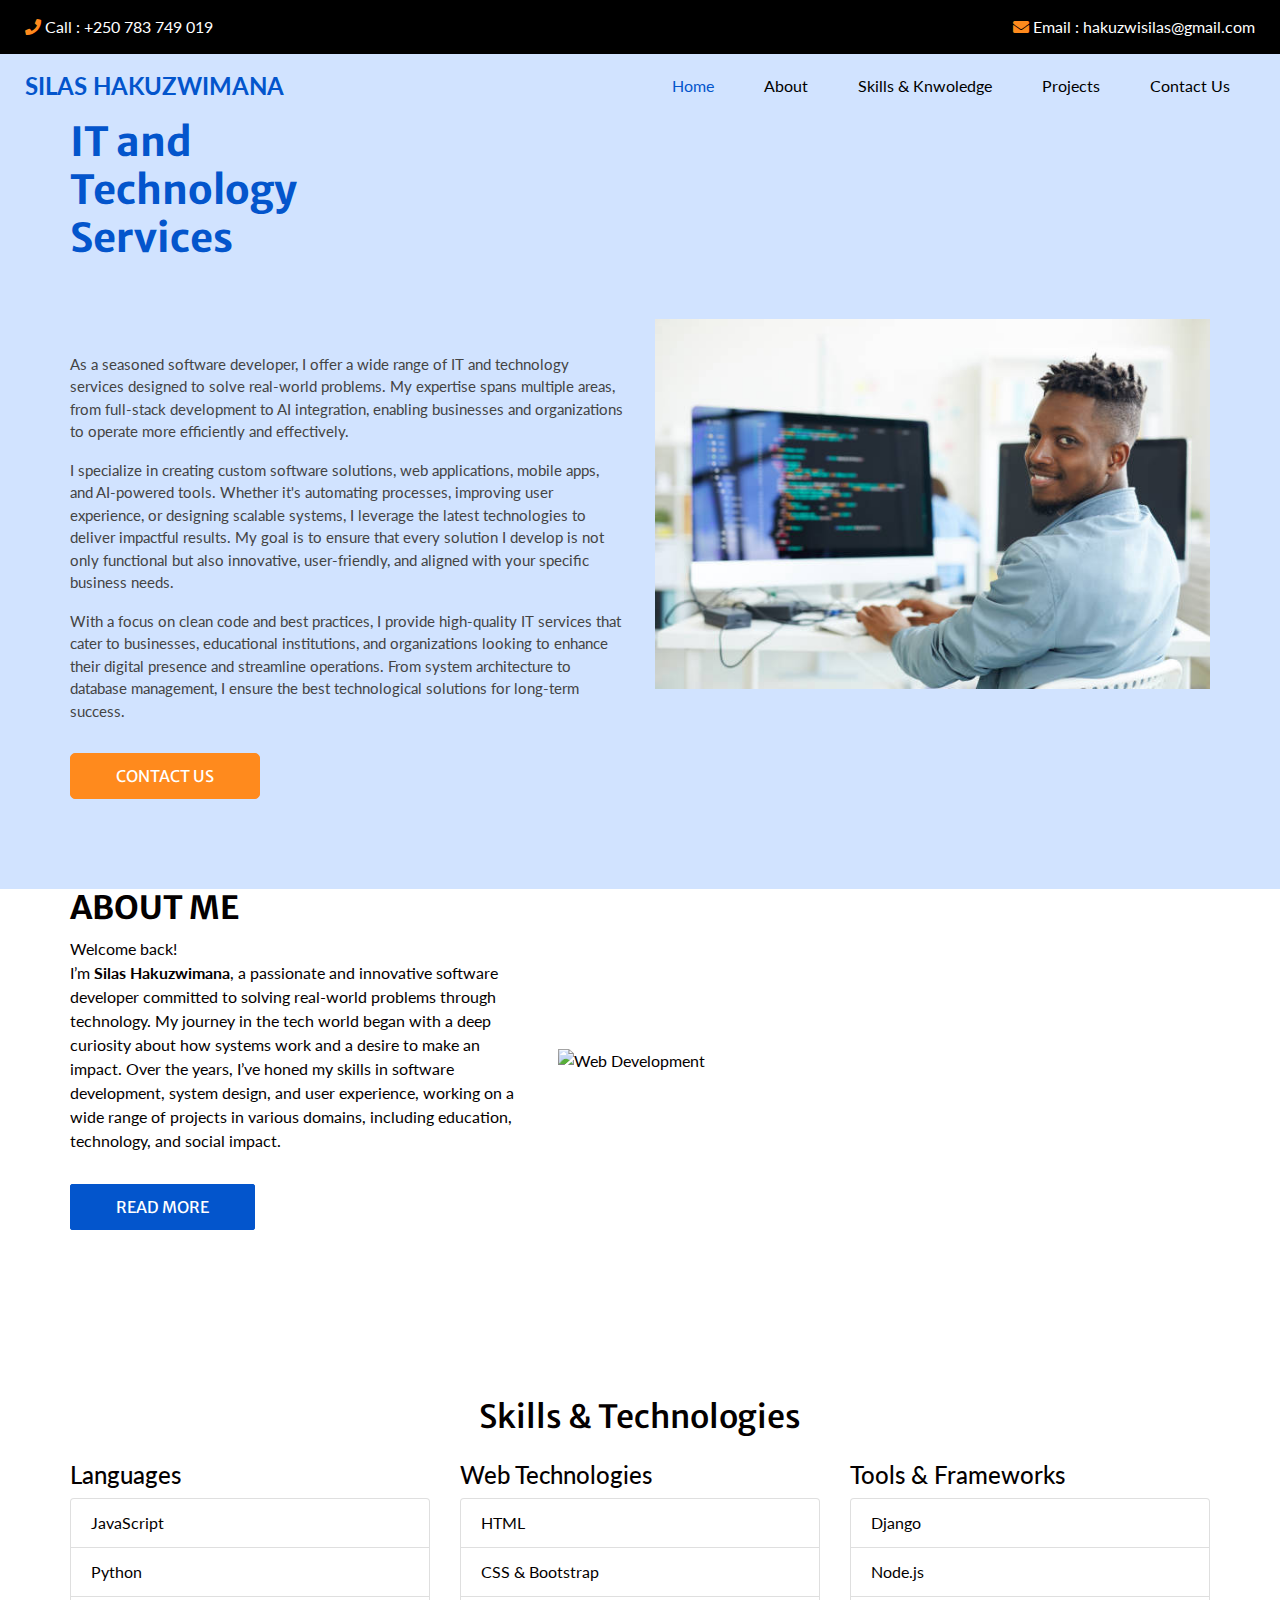
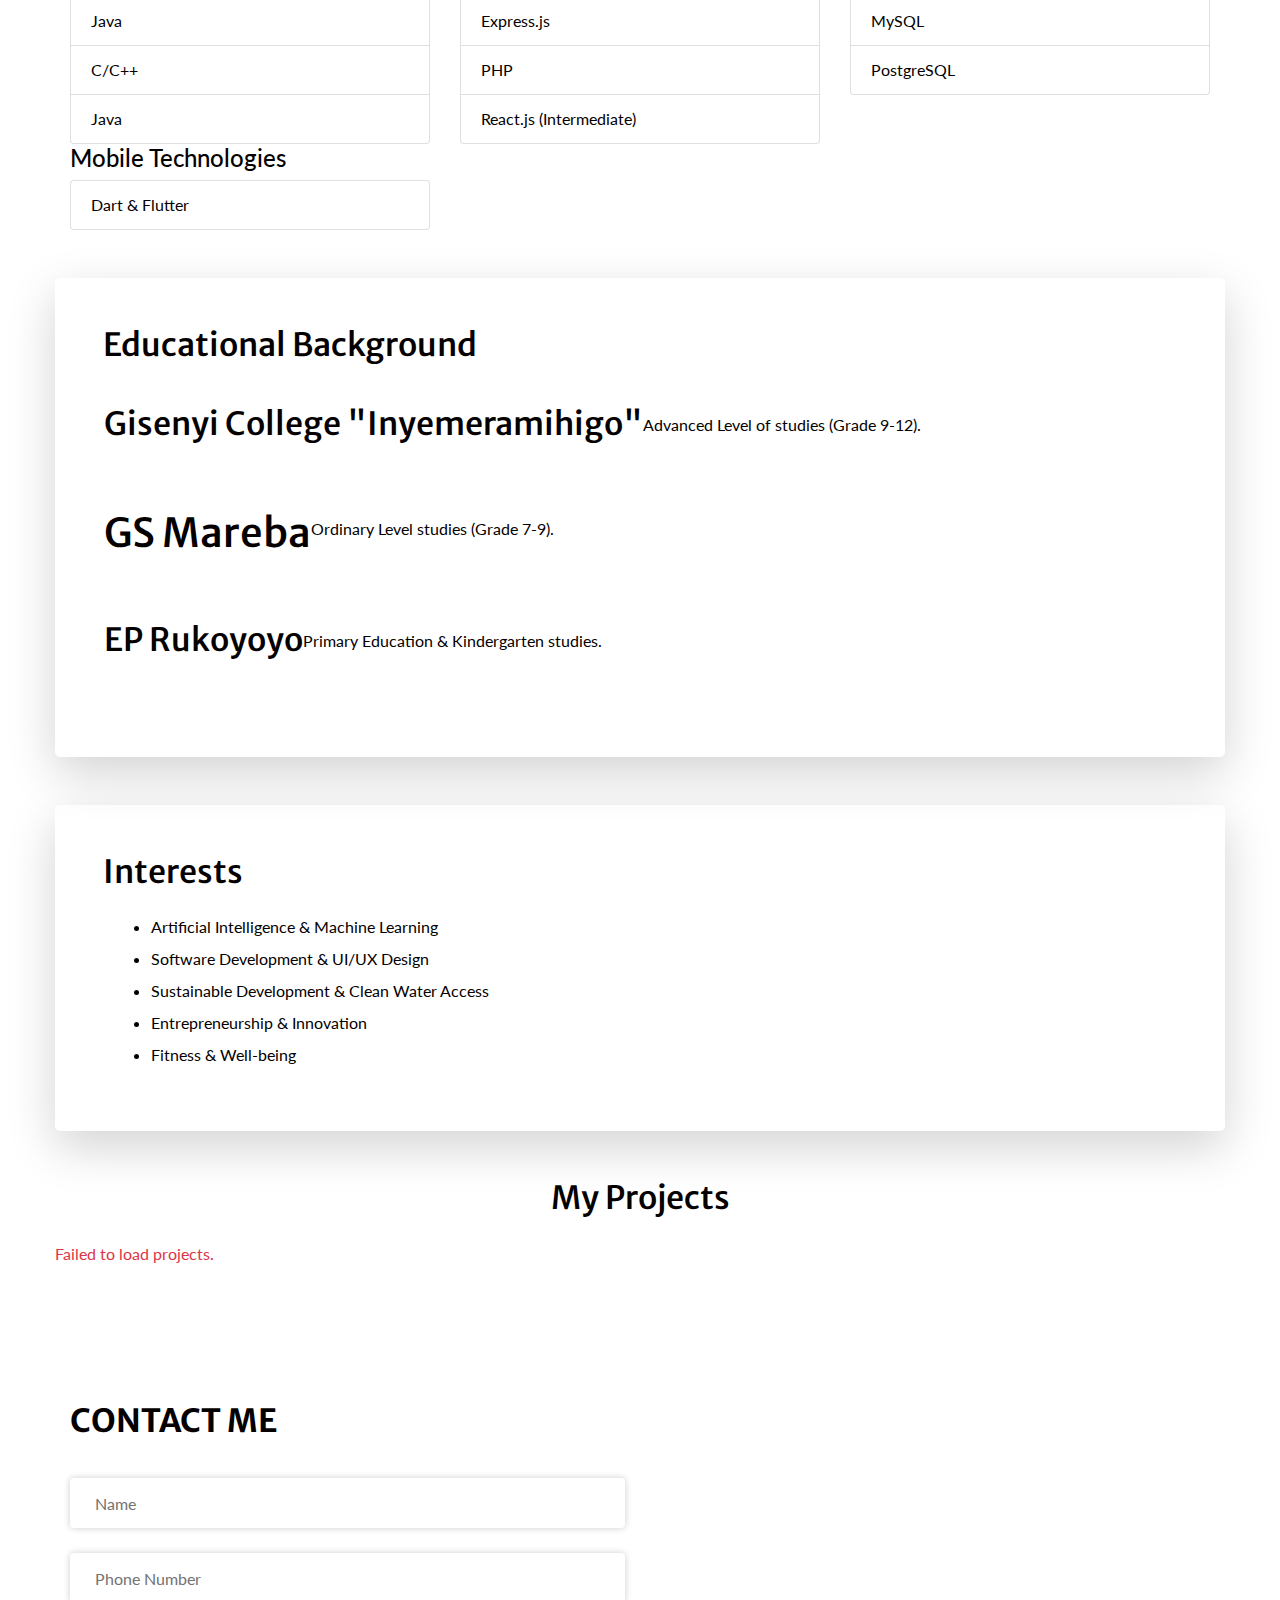
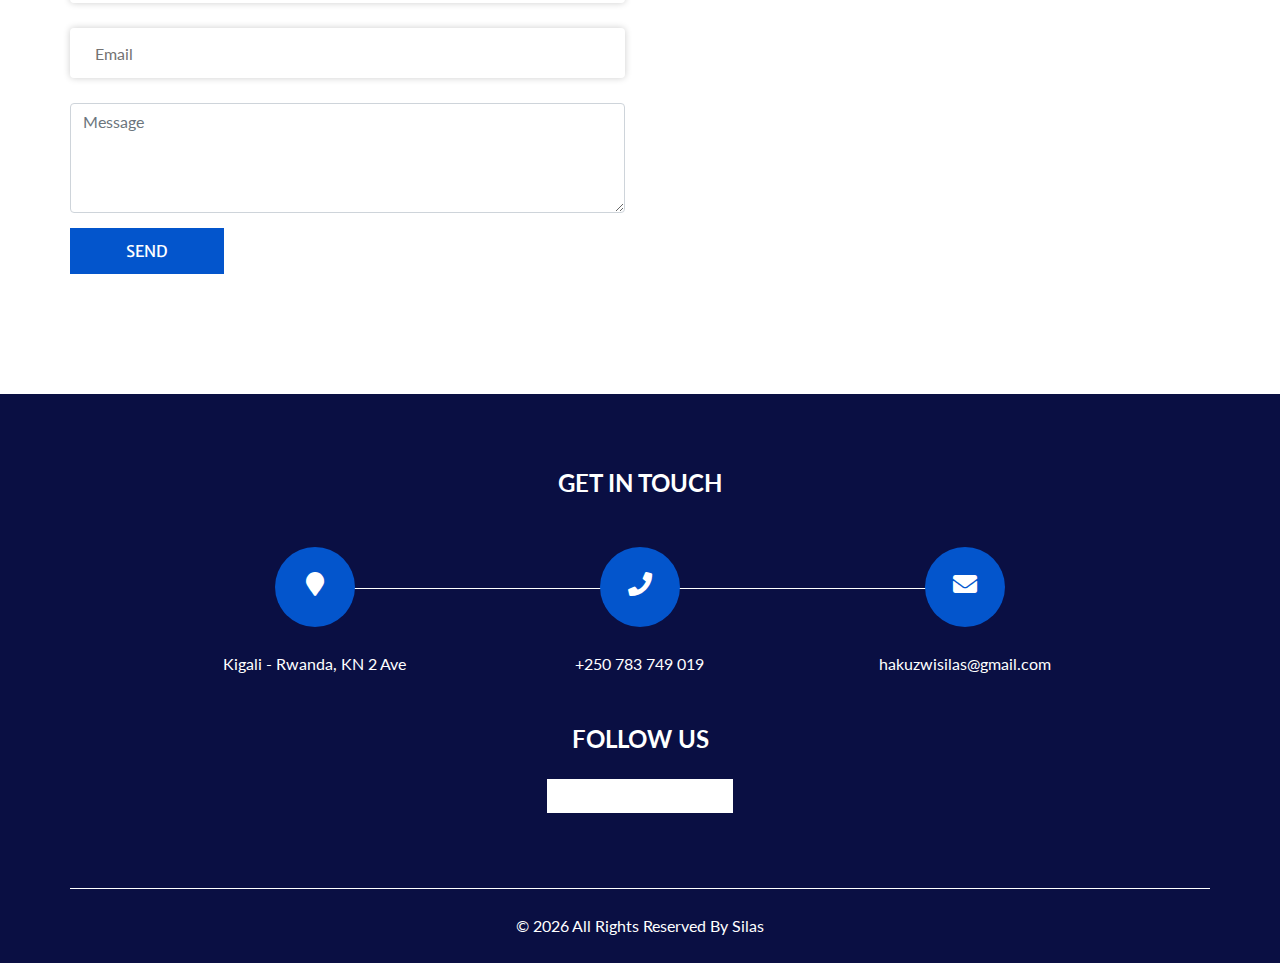
==== index.html @ 69ba32a3 "first commit" ====
<!DOCTYPE html>
<html>
  <head>
    <!-- Basic -->
    <meta charset="utf-8" />
    <meta http-equiv="X-UA-Compatible" content="IE=edge" />
    <meta name="viewport" content="width=device-width, initial-scale=1" />
    <!-- Mobile Metas -->
    <meta
      name="viewport"
      content="width=device-width, initial-scale=1, shrink-to-fit=no"
    />
    <!-- Site Metas -->
    <!-- Site Metas -->
    <meta
      name="keywords"
      content="Educator, SEO optimizations, Web developer, Mobile developer, Software engineer, Technology enthusiast, Web development, Mobile app development, AI, Machine learning, Software solutions"
    />
    <meta
      name="description"
      content="Silas HAKUZWIMANA is an educator, web developer, mobile developer, and technology enthusiast with a strong focus on SEO optimizations, innovative software solutions, and AI-driven development."
    />
    <meta name="author" content="Silas HAKUZWIMANA" />

    <title>Silas HAKUZWIMANA</title>

    <!-- slider stylesheet -->
    <link
      rel="stylesheet"
      type="text/css"
      href="https://cdnjs.cloudflare.com/ajax/libs/OwlCarousel2/2.3.4/assets/owl.carousel.min.css"
    />
    <!-- bootstrap core css -->
    <link rel="stylesheet" type="text/css" href="css/bootstrap.css" />

    <!-- font awesome style -->
    <link rel="stylesheet" type="text/css" href="css/font-awesome.min.css" />

    <!-- Online font awesome style-->
    <link rel="stylesheet" href="https://cdnjs.cloudflare.com/ajax/libs/font-awesome/5.15.3/css/all.min.css">

    <!-- Custom styles for this template -->
    <link href="css/style.css" rel="stylesheet" />
    <!-- responsive style -->
    <link href="css/responsive.css" rel="stylesheet" />
  </head>

  <body>
    <div class="hero_area">
      <!-- header section strats -->
      <header class="header_section">
        <div class="header_top">
          <div class="container-fluid">
            <div class="contact_nav">
              <a href="">
                <i class="fa fa-phone" aria-hidden="true"></i>
                <span> Call : +250 783 749 019 </span>
              </a>
              <a href="">
                <i class="fa fa-envelope" aria-hidden="true"></i>
                <span> Email : hakuzwisilas@gmail.com </span>
              </a>
            </div>
          </div>
        </div>
        <div class="header_bottom">
          <div class="container-fluid">
            <nav class="navbar navbar-expand-lg custom_nav-container">
              <a class="navbar-brand" href="index.html">
                <span> Silas HAKUZWIMANA </span>
              </a>

              <button
                class="navbar-toggler"
                type="button"
                data-toggle="collapse"
                data-target="#navbarSupportedContent"
                aria-controls="navbarSupportedContent"
                aria-expanded="false"
                aria-label="Toggle navigation"
              >
                <span class=""> </span>
              </button>

              <div class="collapse navbar-collapse" id="navbarSupportedContent">
                <ul class="navbar-nav">
                  <li class="nav-item active">
                    <a class="nav-link" href="index.html"
                      >Home <span class="sr-only">(current)</span></a
                    >
                  </li>
                  <li class="nav-item">
                    <a class="nav-link" href="about.html"> About</a>
                  </li>
                  <li class="nav-item">
                    <a class="nav-link" href="#skills"> Skills & Knwoledge</a>
                  </li>
                  <li class="nav-item">
                    <a class="nav-link" href="#projects">Projects</a>
                  </li>
                  <li class="nav-item">
                    <a class="nav-link" href="contact.html">Contact Us</a>
                  </li>
                </ul>
              </div>
            </nav>
          </div>
        </div>
      </header>
      <!-- end header section -->
      <!-- slider section -->
      <section class="slider_section">
        <div class="container">
          <div class="row">
            <div class="col-md-6">
              <div class="detail-box">
                <h1>
                  IT and <br />
                  Technology <br />
                  Services
                </h1>
                <div class="text-center">
                  <h3 class="animated-text">Welcome to my portfolio</h3>
                </div>
                <br />
                <p>
                  As a seasoned software developer, I offer a wide range of IT
                  and technology services designed to solve real-world problems.
                  My expertise spans multiple areas, from full-stack development
                  to AI integration, enabling businesses and organizations to
                  operate more efficiently and effectively.
                </p>
                <p>
                  I specialize in creating custom software solutions, web
                  applications, mobile apps, and AI-powered tools. Whether it's
                  automating processes, improving user experience, or designing
                  scalable systems, I leverage the latest technologies to
                  deliver impactful results. My goal is to ensure that every
                  solution I develop is not only functional but also innovative,
                  user-friendly, and aligned with your specific business needs.
                </p>
                <p>
                  With a focus on clean code and best practices, I provide
                  high-quality IT services that cater to businesses, educational
                  institutions, and organizations looking to enhance their
                  digital presence and streamline operations. From system
                  architecture to database management, I ensure the best
                  technological solutions for long-term success.
                </p>
                <a href="contact.html"> Contact Us </a>
              </div>
            </div>

            <div class="col-md-6">
              <div class="img-box">
                <img src="images/web-developer.jpg" alt="Web Developer Image" />
              </div>
            </div>
          </div>
        </div>
      </section>
      <!-- end slider section -->
    </div>
    <!-- about section -->

    <section class="about_section layout_padding-bottom">
      <div class="container">
        <div class="row">
          <div class="col-lg-5 col-md-6">
            <div class="detail-box">
              <h2>About Me</h2>
              <p>
                Welcome back!<br />
                I’m <strong>Silas Hakuzwimana</strong>, a passionate and
                innovative software developer committed to solving real-world
                problems through technology. My journey in the tech world began
                with a deep curiosity about how systems work and a desire to
                make an impact. Over the years, I’ve honed my skills in software
                development, system design, and user experience, working on a
                wide range of projects in various domains, including education,
                technology, and social impact.
              </p>
              <a href="about.html"> Read More </a>
            </div>
          </div>
          <div class="col-lg-7 col-md-6">
            <div class="img-box">
              <img
                src="https://res.cloudinary.com/startup-grind/image/upload/c_fill,dpr_2.0,f_auto,g_center,h_1080,q_100,w_1080/v1/gcs/platform-data-dsc/events/web_ilY3NoA.jpeg"
                alt="Web Development"
              />
            </div>
          </div>
        </div>
      </div>
    </section>

    <!-- end about section -->
    <section id="skills" class="container mt-5 mb-10">
      <h2 class="text-3xl font-bold text-gray-800 text-center">
        Skills & Technologies
      </h2>
      <div class="row mt-4">
        <div class="col-md-4">
          <h4 class="text-xl font-semibold text-gray-700">Languages</h4>
          <ul class="list-group">
            <li class="list-group-item">JavaScript</li>
            <li class="list-group-item">Python</li>
            <li class="list-group-item">Java</li>
            <li class="list-group-item">C/C++</li>
            <li class="list-group-item">Java</li>
          </ul>
        </div>
        <div class="col-md-4">
          <h4 class="text-xl font-semibold text-gray-700">Web Technologies</h4>
          <ul class="list-group">
            <li class="list-group-item">HTML</li>
            <li class="list-group-item">CSS &amp; Bootstrap</li>
            <li class="list-group-item">Express.js</li>
            <li class="list-group-item">PHP</li>
            <li class="list-group-item">React.js (Intermediate)</li>
          </ul>
        </div>
        <div class="col-md-4">
          <h4 class="text-xl font-semibold text-gray-700">
            Tools & Frameworks
          </h4>
          <ul class="list-group">
            <li class="list-group-item">Django</li>
            <li class="list-group-item">Node.js</li>
            <li class="list-group-item">MySQL</li>
            <li class="list-group-item">PostgreSQL</li>
          </ul>
        </div>
        <div class="col-md-4">
          <h4 class="text-xl font-semibold text-gray-700">
            Mobile Technologies
          </h4>
          <ul class="list-group">
            <li class="list-group-item">Dart &amp; Flutter</li>
          </ul>
        </div>
        <br />
        <br />
      </div>
    </section>

    <!-- Educational Background -->
    <section
      id="education"
      class="container mt-5 p-5 bg-gray-100 rounded-lg shadow-lg"
    >
      <h2 class="text-2xl font-bold text-blue-600 mb-4">
        Educational Background
      </h2>

      <div class="row mb-4 p-3 bg-white shadow-md rounded-md">
        <h2 class="text-xl font-semibold text-gray-800">
          Gisenyi College "Inyemeramihigo"
        </h2>
        <p class="mt-2 text-gray-600">
          Advanced Level of studies (Grade 9-12).
        </p>
      </div>

      <div class="row mb-4 p-3 bg-white shadow-md rounded-md">
        <h1 class="text-xl font-semibold text-gray-800">GS Mareba</h1>
        <p class="mt-2 text-gray-600">Ordinary Level studies (Grade 7-9).</p>
      </div>

      <div class="row mb-4 p-3 bg-white shadow-md rounded-md">
        <h2 class="text-xl font-semibold text-gray-800">EP Rukoyoyo</h2>
        <p class="mt-2 text-gray-600">
          Primary Education & Kindergarten studies.
        </p>
      </div>
    </section>

    <!-- Interests Section -->
    <section
      id="interests"
      class="container mt-5 p-5 bg-gray-100 rounded-lg shadow-lg"
    >
      <h2 class="text-2xl font-bold text-blue-600 mb-4">Interests</h2>

      <ul class="list-disc pl-5 text-gray-700">
        <li class="mb-2">Artificial Intelligence & Machine Learning</li>
        <li class="mb-2">Software Development & UI/UX Design</li>
        <li class="mb-2">Sustainable Development & Clean Water Access</li>
        <li class="mb-2">Entrepreneurship & Innovation</li>
        <li class="mb-2">Fitness & Well-being</li>
      </ul>
    </section>

    <!--Projects section-->

    <section id="projects" class="container mt-5">
      <h2 class="text-center mb-4">My Projects</h2>
      <div class="row" id="projects-container">
        <!-- Projects will be inserted here dynamically -->
      </div>
    </section>

    <!-- contact section -->

    <section class="contact_section layout_padding">
      <div class="container">
        <div class="heading_container">
          <h2>Contact Me</h2>
        </div>
        <div class="row">
          <div class="col-md-6">
            <form id="contactForm">
              <!-- Success/Error Message -->
              <div id="responseMessage"></div>

              <div>
                <input
                  type="text"
                  name="name"
                  class="form-control"
                  placeholder="Name"
                  required
                />
              </div>
              <div>
                <input
                  type="text"
                  name="phone"
                  class="form-control"
                  placeholder="Phone Number"
                  required
                />
              </div>
              <div>
                <input
                  type="email"
                  name="email"
                  class="form-control"
                  placeholder="Email"
                  required
                />
              </div>
              <div>
                <textarea
                  name="message"
                  id="message"
                  cols="40"
                  rows="4"
                  placeholder="Message"
                  class="message-box form-control"
                  required
                ></textarea>
              </div>
              <div class="d-flex">
                <button type="submit">SEND</button>
              </div>
            </form>
          </div>
          <div class="col-md-6">
            <div class="map_container">
              <div class="map">
                <div id="googleMap" style="width: 100%; height: 100%"></div>
              </div>
            </div>
          </div>
        </div>
      </div>
    </section>
    <!-- end contact section -->

    <!-- info section -->
    <section class="info_section">
      <div class="container">
        <h4>Get In Touch</h4>
        <div class="row">
          <div class="col-lg-10 mx-auto">
            <div class="info_items">
              <div class="row">
                <div class="col-md-4">
                  <a href="">
                    <div class="item">
                      <div class="img-box">
                        <i class="fa fa-map-marker" aria-hidden="true"></i>
                      </div>
                      <p>Kigali - Rwanda, KN 2 Ave</p>
                    </div>
                  </a>
                </div>
                <div class="col-md-4">
                  <a href="">
                    <div class="item">
                      <div class="img-box">
                        <i class="fa fa-phone" aria-hidden="true"></i>
                      </div>
                      <p>+250 783 749 019</p>
                    </div>
                  </a>
                </div>
                <div class="col-md-4">
                  <a href="">
                    <div class="item">
                      <div class="img-box">
                        <i class="fa fa-envelope" aria-hidden="true"></i>
                      </div>
                      <p>hakuzwisilas@gmail.com</p>
                    </div>
                  </a>
                </div>
              </div>
            </div>
          </div>
        </div>
      </div>
      <div class="social-box">
        <h4>Follow Us</h4>
        <div class="box">
          <a href="#">
            <i class="fa fa-facebook" aria-hidden="true"></i>
          </a>
          <a href="https://x.com/SHakuzwimana">
            <i class="fa fa-twitter" aria-hidden="true"></i>
          </a>
          <a href="https://rw.linkedin.com/in/silashakuzwimana">
            <i class="fa fa-linkedin" aria-hidden="true"></i>
          </a>
          <a href="www.youtube.com/@SilasHAKUZWIMANA">
            <i class="fa fa-youtube" aria-hidden="true"></i>
          </a>
          <a href="#">
            <i class="fa fa-instagram" aria-hidden="true"></i>
          </a>
        </div>
      </div>
    </section>

    <!-- end info_section -->

    <!-- footer section -->
    <footer class="footer_section">
      <div class="container">
        <p>
          &copy; <span id="displayDateYear"></span> All Rights Reserved By Silas
        </p>
      </div>
    </footer>
    <!-- footer section -->

    <!-- Load jQuery before custom script -->
    <!-- Load jQuery before custom script -->
    <script src="https://code.jquery.com/jquery-3.6.0.min.js"></script>

    <script src="js/bootstrap.js"></script>
    <script src="https://cdnjs.cloudflare.com/ajax/libs/OwlCarousel2/2.3.4/owl.carousel.min.js"></script>

    <script src="js/custom.js"></script>
    <script>
      $(document).ready(function () {
        $("#contactForm").submit(function (e) {
          e.preventDefault(); // Prevent form from refreshing page

          $.ajax({
            url: "submit_contact.php",
            type: "POST",
            data: $(this).serialize(),
            dataType: "json",
            success: function (response) {
              if (response.status === "success") {
                $("#responseMessage").html(
                  "<p style='color: green;'>" + response.message + "</p>"
                );
                $("#contactForm")[0].reset(); // Clear form after success
              } else {
                $("#responseMessage").html(
                  "<p style='color: red;'>" + response.message + "</p>"
                );
              }
            },
            error: function () {
              $("#responseMessage").html(
                "<p style='color: red;'>Something went wrong. Try again!</p>"
              );
            },
          });
        });
      });
    </script>
    <script>
      $(document).ready(function () {
        $.ajax({
          url: "fetch-projects.php", // The PHP file to fetch projects from
          type: "GET",
          dataType: "json",
          success: function (projects) {
            console.log(projects); // Log the response to the console for debugging
            let output = "";

            if (projects.length > 0) {
              // Loop through the projects array
              projects.forEach(function (project) {
                // Set default values for image and link if they're missing
                let image = project.image ? project.image : "default-image.jpg"; // Default image path
                let link = project.link ? project.link : "#"; // Default link placeholder

                // Build the HTML for each project
                output += `
              <div class="col-md-4">
                <div class="card mb-4">
                  <img src="${image}" class="card-img-top" alt="${project.title}">
                  <div class="card-body">
                    <h5 class="card-title">${project.title}</h5>
                    <p class="card-text">${project.description}</p>
                    <a href="${link}" class="btn btn-primary" target="_blank">View Project</a>
                  </div>
                </div>
              </div>`;
              });
            } else {
              // If no projects are available
              output = `<p class="text-center">No projects available.</p>`;
            }

            // Insert the generated HTML into the #projects-container
            $("#projects-container").html(output);
          },
          error: function () {
            // If there's an error during the AJAX request
            $("#projects-container").html(
              "<p class='text-center text-danger'>Failed to load projects.</p>"
            );
          },
        });
      });
    </script>

    <!-- Google Map -->
    <!--
    <script
    async
    src="https://maps.googleapis.com/maps/api/js?key=AIzaSyBxU6MrBt19pG9BkwyRZNMaW-zt7MgCG2g&callback=console.debug&libraries=maps,marker&v=beta"
  ></script>
  -->
    <!-- Google Maps API Script -->
    <script
      async
      src="https://maps.googleapis.com/maps/api/js?key=AIzaSyBxU6MrBt19pG9BkwyRZNMaW-zt7MgCG2g&callback=initMap&libraries=places"
    ></script>
    <script>
      function initMap() {
        // Create a map centered on Kigali, Rwanda
        var kigali = { lat: -1.9441, lng: 30.0619 }; // Coordinates of Kigali

        // Initialize the map
        var map = new google.maps.Map(document.getElementById("googleMap"), {
          center: kigali,
          zoom: 12, // Adjust zoom level as needed
        });

        // Add a marker at the center (Kigali)
        var marker = new google.maps.Marker({
          position: kigali,
          map: map,
          title: "Kigali, Rwanda",
        });
      }
    </script>
    <!-- End google Map -->
  </body>
</html>
---- css/style.css ----
@import url("https://fonts.googleapis.com/css2?family=Lato:wght@400;700&family=Merriweather+Sans:wght@400;700&display=swap");
body {
  font-family: "Lato", sans-serif;
  color: #040000;
}

.layout_padding {
  padding-top: 120px;
  padding-bottom: 120px;
}

.layout_padding2 {
  padding: 45px 0;
}

.layout_padding2-top {
  padding-top: 45px;
}

.layout_padding2-bottom {
  padding-bottom: 45px;
}

.layout_padding-top {
  padding-top: 120px;
}

.layout_padding-bottom {
  padding-bottom: 120px;
}

.heading_container {
  display: -webkit-box;
  display: -ms-flexbox;
  display: flex;
  -webkit-box-orient: vertical;
  -webkit-box-direction: normal;
  -ms-flex-direction: column;
  flex-direction: column;
  -webkit-box-align: start;
  -ms-flex-align: start;
  align-items: flex-start;
}

.heading_container h2 {
  font-weight: bold;
  display: -webkit-box;
  display: -ms-flexbox;
  display: flex;
  -webkit-box-align: center;
  -ms-flex-align: center;
  align-items: center;
  text-transform: uppercase;
  font-family: "Merriweather Sans", sans-serif;
}

.heading_container p {
  margin-bottom: 0;
}

.heading_container.heading_center {
  -webkit-box-align: center;
  -ms-flex-align: center;
  align-items: center;
  text-align: center;
}

h1,
h2 {
  font-family: "Merriweather Sans", sans-serif;
}

a,
a:hover,
a:focus {
  text-decoration: none;
}

/*header section*/
.hero_area {
  position: relative;
  background-color: #d1e3ff;
}

.header_section .container-fluid {
  padding-right: 25px;
  padding-left: 25px;
}

.header_section .header_top {
  padding: 15px 0;
  background-color: #000000;
}

.header_section .header_top .contact_nav {
  display: -webkit-box;
  display: -ms-flexbox;
  display: flex;
  -webkit-box-pack: justify;
  -ms-flex-pack: justify;
  justify-content: space-between;
}

.header_section .header_top .contact_nav a {
  color: #ffffff;
}

.header_section .header_top .contact_nav a i {
  color: #ff8a1d;
}

.header_section .header_bottom {
  padding: 10px 0;
}
.animated-text {
  animation: slideInColor 2s ease-out forwards;
  opacity: 0;
  color: #3498db; /* Initial color */
}

@keyframes slideInColor {
  0% {
    transform: translateX(-100%);
    opacity: 0;
    color: #e74c3c; /* Starting color */
  }
  50% {
    color: #f39c12; /* Midway color */
  }
  100% {
    transform: translateX(0);
    opacity: 1;
    color: #3498db; /* Final color */
  }
}

.navbar-brand {
  padding: 0;
  margin: 0;
  color: #000000;
  font-weight: bold;
  font-size: 24px;
  font-weight: bold;
}

.navbar-brand span {
  color: #0355cc;
  text-transform: uppercase;
}

.custom_nav-container {
  padding: 0;
}

.custom_nav-container .navbar-nav {
  margin-left: auto;
}

.custom_nav-container .navbar-nav .nav-item .nav-link {
  padding: 10px 25px;
  color: #000000;
  text-align: center;
}

.custom_nav-container .navbar-nav .nav-item:hover .nav-link,
.custom_nav-container .navbar-nav .nav-item.active .nav-link {
  color: #0355cc;
}

.custom_nav-container .form-inline .nav_search-btn {
  width: 35px;
  height: 35px;
  padding: 0;
  border: none;
  color: #000000;
}

.custom_nav-container .form-inline .nav_search-btn:hover {
  color: #0355cc;
}

.custom_nav-container .navbar-toggler {
  outline: none;
}

.custom_nav-container .navbar-toggler {
  padding: 0;
  width: 37px;
  height: 42px;
  -webkit-transition: all 0.3s;
  transition: all 0.3s;
}

.custom_nav-container .navbar-toggler span {
  display: block;
  width: 35px;
  height: 4px;
  background-color: #000000;
  margin: 7px 0;
  -webkit-transition: all 0.3s;
  transition: all 0.3s;
  position: relative;
  border-radius: 5px;
  -webkit-transition: all 0.3s;
  transition: all 0.3s;
}

.custom_nav-container .navbar-toggler span::before,
.custom_nav-container .navbar-toggler span::after {
  content: "";
  position: absolute;
  left: 0;
  height: 100%;
  width: 100%;
  background-color: #000000;
  top: -10px;
  border-radius: 5px;
  -webkit-transition: all 0.3s;
  transition: all 0.3s;
}

.custom_nav-container .navbar-toggler span::after {
  top: 10px;
}

.custom_nav-container .navbar-toggler[aria-expanded="true"] {
  -webkit-transform: rotate(360deg);
  transform: rotate(360deg);
}

.custom_nav-container .navbar-toggler[aria-expanded="true"] span {
  -webkit-transform: rotate(45deg);
  transform: rotate(45deg);
}

.custom_nav-container .navbar-toggler[aria-expanded="true"] span::before,
.custom_nav-container .navbar-toggler[aria-expanded="true"] span::after {
  -webkit-transform: rotate(90deg);
  transform: rotate(90deg);
  top: 0;
}

.custom_nav-container .navbar-toggler[aria-expanded="true"] .s-1 {
  -webkit-transform: rotate(45deg);
  transform: rotate(45deg);
  margin: 0;
  margin-bottom: -4px;
}

.custom_nav-container .navbar-toggler[aria-expanded="true"] .s-2 {
  display: none;
}

.custom_nav-container .navbar-toggler[aria-expanded="true"] .s-3 {
  -webkit-transform: rotate(-45deg);
  transform: rotate(-45deg);
  margin: 0;
  margin-top: -4px;
}

.custom_nav-container .navbar-toggler[aria-expanded="false"] .s-1,
.custom_nav-container .navbar-toggler[aria-expanded="false"] .s-2,
.custom_nav-container .navbar-toggler[aria-expanded="false"] .s-3 {
  -webkit-transform: none;
  transform: none;
}

.quote_btn-container {
  display: -webkit-box;
  display: -ms-flexbox;
  display: flex;
  -webkit-box-align: center;
  -ms-flex-align: center;
  align-items: center;
}

.quote_btn-container a {
  color: #ffffff;
  margin-right: 25px;
  text-transform: uppercase;
}

.quote_btn-container a span {
  margin-left: 5px;
}

.quote_btn-container a:hover {
  color: #ff8a1d;
}

/*end header section*/
/* slider section */
.slider_section {
  -webkit-box-flex: 1;
  -ms-flex: 1;
  flex: 1;
  display: -webkit-box;
  display: -ms-flexbox;
  display: flex;
  -webkit-box-align: center;
  -ms-flex-align: center;
  align-items: center;
  background-size: cover;
  background-position: bottom;
}

.slider_section .row {
  -webkit-box-align: center;
  -ms-flex-align: center;
  align-items: center;
}

.slider_section #customCarousel1 {
  width: 100%;
  position: unset;
}

.slider_section .detail-box {
  padding-bottom: 90px;
}

.slider_section .detail-box h1 {
  font-weight: bold;
  margin-bottom: 25px;
  color: #0355cc;
}

.slider_section .detail-box p {
  color: #444;
  font-size: 15px;
}

.slider_section .detail-box a {
  display: inline-block;
  font-family: "Merriweather Sans", sans-serif;
  text-transform: uppercase;
  padding: 10px 45px;
  background-color: #ff8a1d;
  border: 1px solid #ff8a1d;
  border-radius: 5px;
  color: #ffffff;
  margin-top: 15px;
}

.slider_section .detail-box a:hover {
  background-color: transparent;
  color: #ff8a1d;
}

.slider_section .img-box img {
  width: 100%;
}

.feature_section {
  -webkit-transform: translateY(-50%);
  transform: translateY(-50%);
}

.feature_section .feature_container {
  display: -webkit-box;
  display: -ms-flexbox;
  display: flex;
  margin-top:10em;
}

.feature_section .feature_container .box {
  -webkit-box-flex: 1;
  -ms-flex: 1;
  flex: 1;
  display: -webkit-box;
  display: -ms-flexbox;
  display: flex;
  -webkit-box-orient: vertical;
  -webkit-box-direction: normal;
  -ms-flex-direction: column;
  flex-direction: column;
  -webkit-box-align: center;
  -ms-flex-align: center;
  align-items: center;
  text-align: center;
  margin: 0 10px;
  padding: 45px 15px;
  background-color: #ffffff;
  color: #555089;
  -webkit-transition: all 0.3s;
  transition: all 0.3s;
  -webkit-box-shadow: 0 0 15px 0 rgba(0, 0, 0, 0.2);
  box-shadow: 0 0 15px 0 rgba(0, 0, 0, 0.2);
}

.feature_section .feature_container .box .img-box {
  width: 90px;
  height: 90px;
}

.feature_section .feature_container .box .img-box svg {
  width: 100%;
  height: auto;
  max-height: 100%;
  fill: #726dae;
  -webkit-transition: all 0.3s;
  transition: all 0.3s;
}

.feature_section .feature_container .box .img-box svg path {
  fill: #726dae;
}

.feature_section .feature_container .box .name {
  margin-top: 20px;
  text-transform: uppercase;
  font-family: "Merriweather Sans", sans-serif;
  margin-bottom: 0;
}

.feature_section .feature_container .box:hover,
.feature_section .feature_container .box.active {
  background-color: #ff8a1d;
  color: #ffffff;
}

.feature_section .feature_container .box:hover .img-box svg,
.feature_section .feature_container .box.active .img-box svg {
  fill: #ffffff;
}

.feature_section .feature_container .box:hover .img-box svg path,
.feature_section .feature_container .box.active .img-box svg path {
  fill: #ffffff;
}

.about_section .row {
  -webkit-box-align: center;
  -ms-flex-align: center;
  align-items: center;
}

.about_section .detail-box h2 {
  text-transform: uppercase;
  font-weight: bold;
}

.about_section .detail-box p {
  margin-top: 10px;
}

.about_section .detail-box a {
  margin-top: 15px;
  display: inline-block;
  font-family: "Merriweather Sans", sans-serif;
  text-transform: uppercase;
  padding: 10px 45px;
  background-color: #0355cc;
  border: 1px solid #0355cc;
  border-radius: 2px;
  color: #ffffff;
}

.about_section .detail-box a:hover {
  background-color: transparent;
  color: #0355cc;
}

.about_section .img-box img {
  width: 100%;
}

.professional_section {
  background-color: #d1e3ff;
}

.professional_section .row {
  -webkit-box-align: center;
  -ms-flex-align: center;
  align-items: center;
}

.professional_section .img-box img {
  width: 100%;
}

.professional_section .detail-box h2 {
  text-transform: uppercase;
  font-weight: bold;
  color: #0355cc;
}

.professional_section .detail-box p {
  margin-top: 20px;
}

.professional_section .detail-box a {
  margin-top: 25px;
  display: inline-block;
  font-family: "Merriweather Sans", sans-serif;
  text-transform: uppercase;
  padding: 10px 45px;
  background-color: #ff8a1d;
  border: 1px solid #ff8a1d;
  border-radius: 2px;
  color: #ffffff;
}

.professional_section .detail-box a:hover {
  background-color: transparent;
  color: #ff8a1d;
}

.service_section {
  position: relative;
}

.service_section .box {
  margin-top: 30px;
  text-align: center;
  -webkit-box-shadow: 0 0 5px 2px rgba(0, 0, 0, 0.15);
  box-shadow: 0 0 5px 2px rgba(0, 0, 0, 0.15);
  padding: 25px 15px;
  -webkit-transition: all 0.3s;
  transition: all 0.3s;
  display: -webkit-box;
  display: -ms-flexbox;
  display: flex;
  -webkit-box-orient: vertical;
  -webkit-box-direction: normal;
  -ms-flex-direction: column;
  flex-direction: column;
  -webkit-box-align: center;
  -ms-flex-align: center;
  align-items: center;
}

.service_section .box .img-box {
  width: 65px;
  height: 65px;
  display: -webkit-box;
  display: -ms-flexbox;
  display: flex;
  -webkit-box-pack: center;
  -ms-flex-pack: center;
  justify-content: center;
  -webkit-box-align: center;
  -ms-flex-align: center;
  align-items: center;
}

.service_section .box .img-box img {
  max-height: 100%;
  max-width: 100%;
  -webkit-transition: all 0.3s;
  transition: all 0.3s;
}

.service_section .box .detail-box {
  margin-top: 15px;
}

.service_section .box .detail-box h5 {
  font-weight: bold;
}

.service_section .box .detail-box p {
  margin: 0;
}

.service_section .box:hover {
  background-color: #ff8a1d;
  color: #ffffff;
}

.service_section .box:hover .img-box img {
  -webkit-filter: brightness(0) invert(1);
  filter: brightness(0) invert(1);
}

.service_section .btn-box {
  display: -webkit-box;
  display: -ms-flexbox;
  display: flex;
  -webkit-box-pack: center;
  -ms-flex-pack: center;
  justify-content: center;
  margin-top: 45px;
}

.service_section .btn-box a {
  display: inline-block;
  font-family: "Merriweather Sans", sans-serif;
  text-transform: uppercase;
  padding: 10px 45px;
  background-color: #0355cc;
  border: 1px solid #0355cc;
  border-radius: 0;
  color: #ffffff;
}

.service_section .btn-box a:hover {
  background-color: transparent;
  color: #0355cc;
}

.client_section .heading_container {
  -webkit-box-align: center;
  -ms-flex-align: center;
  align-items: center;
  text-align: center;
}

.client_section .box {
  margin: 15px;
  -webkit-box-shadow: 0 0 10px 0 rgba(0, 0, 0, 0.2);
  box-shadow: 0 0 10px 0 rgba(0, 0, 0, 0.2);
  padding: 25px;
}

.client_section .box .client_id {
  display: -webkit-box;
  display: -ms-flexbox;
  display: flex;
}

.client_section .box .client_id .img-box {
  width: 125px;
  min-width: 125px;
  margin-right: 15px;
}

.client_section .box .client_id .img-box img {
  width: 100%;
  border-radius: 100%;
}

.client_section .box .client_id .client_detail {
  display: -webkit-box;
  display: -ms-flexbox;
  display: flex;
  -webkit-box-align: center;
  -ms-flex-align: center;
  align-items: center;
  -webkit-box-pack: justify;
  -ms-flex-pack: justify;
  justify-content: space-between;
  -webkit-box-flex: 1;
  -ms-flex: 1;
  flex: 1;
  padding-right: 25px;
}

.client_section .box .client_id .client_detail .client_info h6 {
  margin-bottom: 0;
}

.client_section .box .client_id .client_detail .client_info i {
  color: #fbaf5d;
}

.client_section .box .client_text {
  margin-top: 20px;
}

.client_section .owl-carousel .owl-nav {
  display: -webkit-box;
  display: -ms-flexbox;
  display: flex;
  -webkit-box-pack: center;
  -ms-flex-pack: center;
  justify-content: center;
  margin-top: 20px;
}

.client_section .owl-carousel .owl-nav button {
  width: 50px;
  height: 50px;
  background-color: #0355cc;
  outline: none;
  margin: 0 20px;
  color: #ffffff;
}

.heading_container {
  margin-bottom: 30px;
}

.contact_section input {
  width: 100%;
  border: none;
  height: 50px;
  margin-bottom: 25px;
  padding-left: 25px;
  background-color: #ffffff;
  outline: none;
  color: #ffffff;
  -webkit-box-shadow: 0 0 7px 0 rgba(0, 0, 0, 0.2);
  box-shadow: 0 0 7px 0 rgba(0, 0, 0, 0.2);
}

.contact_section input::-webkit-input-placeholder {
  color: #737272;
}

.contact_section input:-ms-input-placeholder {
  color: #737272;
}

.contact_section input::-ms-input-placeholder {
  color: #737272;
}

.contact_section input::placeholder {
  color: #737272;
}

.contact_section input.message-box {
  height: 135px;
}

.contact_section button {
  border: none;
  display: inline-block;
  font-family: "Merriweather Sans", sans-serif;
  text-transform: uppercase;
  padding: 10px 55px;
  background-color: #0355cc;
  border: 1px solid #0355cc;
  border-radius: 0;
  color: #ffffff;
  margin-top: 15px;
}

.contact_section button:hover {
  background-color: transparent;
  color: #0355cc;
}

.contact_section .map_container {
  height: 360px;
}

.contact_section .map_container .map {
  height: 100%;
}

.info_section {
  padding: 75px 0;
  background-color: #0a0f43;
  text-align: center;
  color: #fff;
}

.info_section h4 {
  text-transform: uppercase;
  font-weight: bold;
  margin-bottom: 25px;
}

.info_section .social-box {
  display: -webkit-box;
  display: -ms-flexbox;
  display: flex;
  -webkit-box-orient: vertical;
  -webkit-box-direction: normal;
  -ms-flex-direction: column;
  flex-direction: column;
  -webkit-box-align: center;
  -ms-flex-align: center;
  align-items: center;
  margin-top: 25px;
}

.info_section .social-box .box {
  background-color: #ffffff;
  padding: 5px 15px;
}

.info_section a {
  margin: 0 5px;
  color: #0355cc;
}

.info_section a i {
  font-size: 18px;
}

.info_section a:hover {
  color: #ff8a1d;
}

.info_items a {
  position: relative;
}

.info_items .item {
  display: -webkit-box;
  display: -ms-flexbox;
  display: flex;
  -webkit-box-orient: vertical;
  -webkit-box-direction: normal;
  -ms-flex-direction: column;
  flex-direction: column;
  -webkit-box-align: center;
  -ms-flex-align: center;
  align-items: center;
  text-align: center;
}

.info_items .item .img-box {
  width: 80px;
  height: 80px;
  border-radius: 100%;
  background-color: #ffffff;
  background-repeat: no-repeat;
  background-position: center;
  text-align: center;
  line-height: 80px;
  background-color: #0355cc;
  color: #ffffff;
}

.info_items .item .img-box i {
  font-size: 24px;
}

.info_items .item p {
  margin-top: 25px;
  color: #fff;
  margin-bottom: 0;
  background-color: #0a0f43;
}

.info_items .item:hover .img-box {
  background-color: #ff8a1d;
}

.info_items {
  position: relative;
}

.info_items::before {
  content: "";
  position: absolute;
  top: 65px;
  width: 75%;
  height: 1px;
  background-color: #fff;
  left: 50%;
  -webkit-transform: translateX(-50%);
  transform: translateX(-50%);
}

/* footer section*/
.footer_section {
  background-color: #0a0f43;
}

.footer_section p {
  margin: 0;
  padding: 25px 0;
  color: #ffffff;
  text-align: center;
  border-top: 0.8px solid #ffffff;
}

.footer_section a {
  color: inherit;
}

/* end footer section*/
/*# sourceMappingURL=style.css.map */
---- css/responsive.css ----
@media (max-width: 1300px) {}

@media (max-width: 1120px) {}

@media (max-width: 992px) {
    .hero_area {
        height: auto;
    }

    .header_section .main_nav {
        flex: 1;
    }

    #navbarSupportedContent {
        margin-top: 15px;
    }

    .slider_section {
        padding-top: 45px;
    }

    .feature_section .feature_container .box {
        padding: 30px 15px;
    }

    .feature_section .feature_container .box .img-box {
        width: 75px;
    }


    .feature_section {
        transform: none;
        padding: 90px 0;
    }


}

@media (max-width: 767px) {
    .layout_padding {
        padding-top: 90px;
        padding-bottom: 90px;
    }

    .layout_padding-top {
        padding-top: 90px;
    }

    .layout_padding-bottom {
        padding-bottom: 90px;
    }

    .slider_section .detail-box {
        padding-bottom: 45px;
    }

    .feature_section .feature_container {
        flex-direction: column;
    }

    .feature_section .feature_container .box {
        padding: 30px 15px;
    }

    .feature_section .feature_container .box:not(:nth-last-child(1)) {
        margin-bottom: 15px;
    }

    .about_section .detail-box {
        margin-bottom: 45px;
    }


    .professional_section .img-box {
        display: none;
    }

    .contact_section form {
        margin-bottom: 45px;
    }

    .info_section .info_items::before {
        width: 1px;
        height: 90%;
        top: 25px;
    }

}

@media (max-width: 576px) {}

@media (max-width: 480px) {}

@media (max-width: 400px) {}

@media (max-width: 360px) {}

@media (min-width: 1200px) {
    .container {
        max-width: 1170px;
    }

}
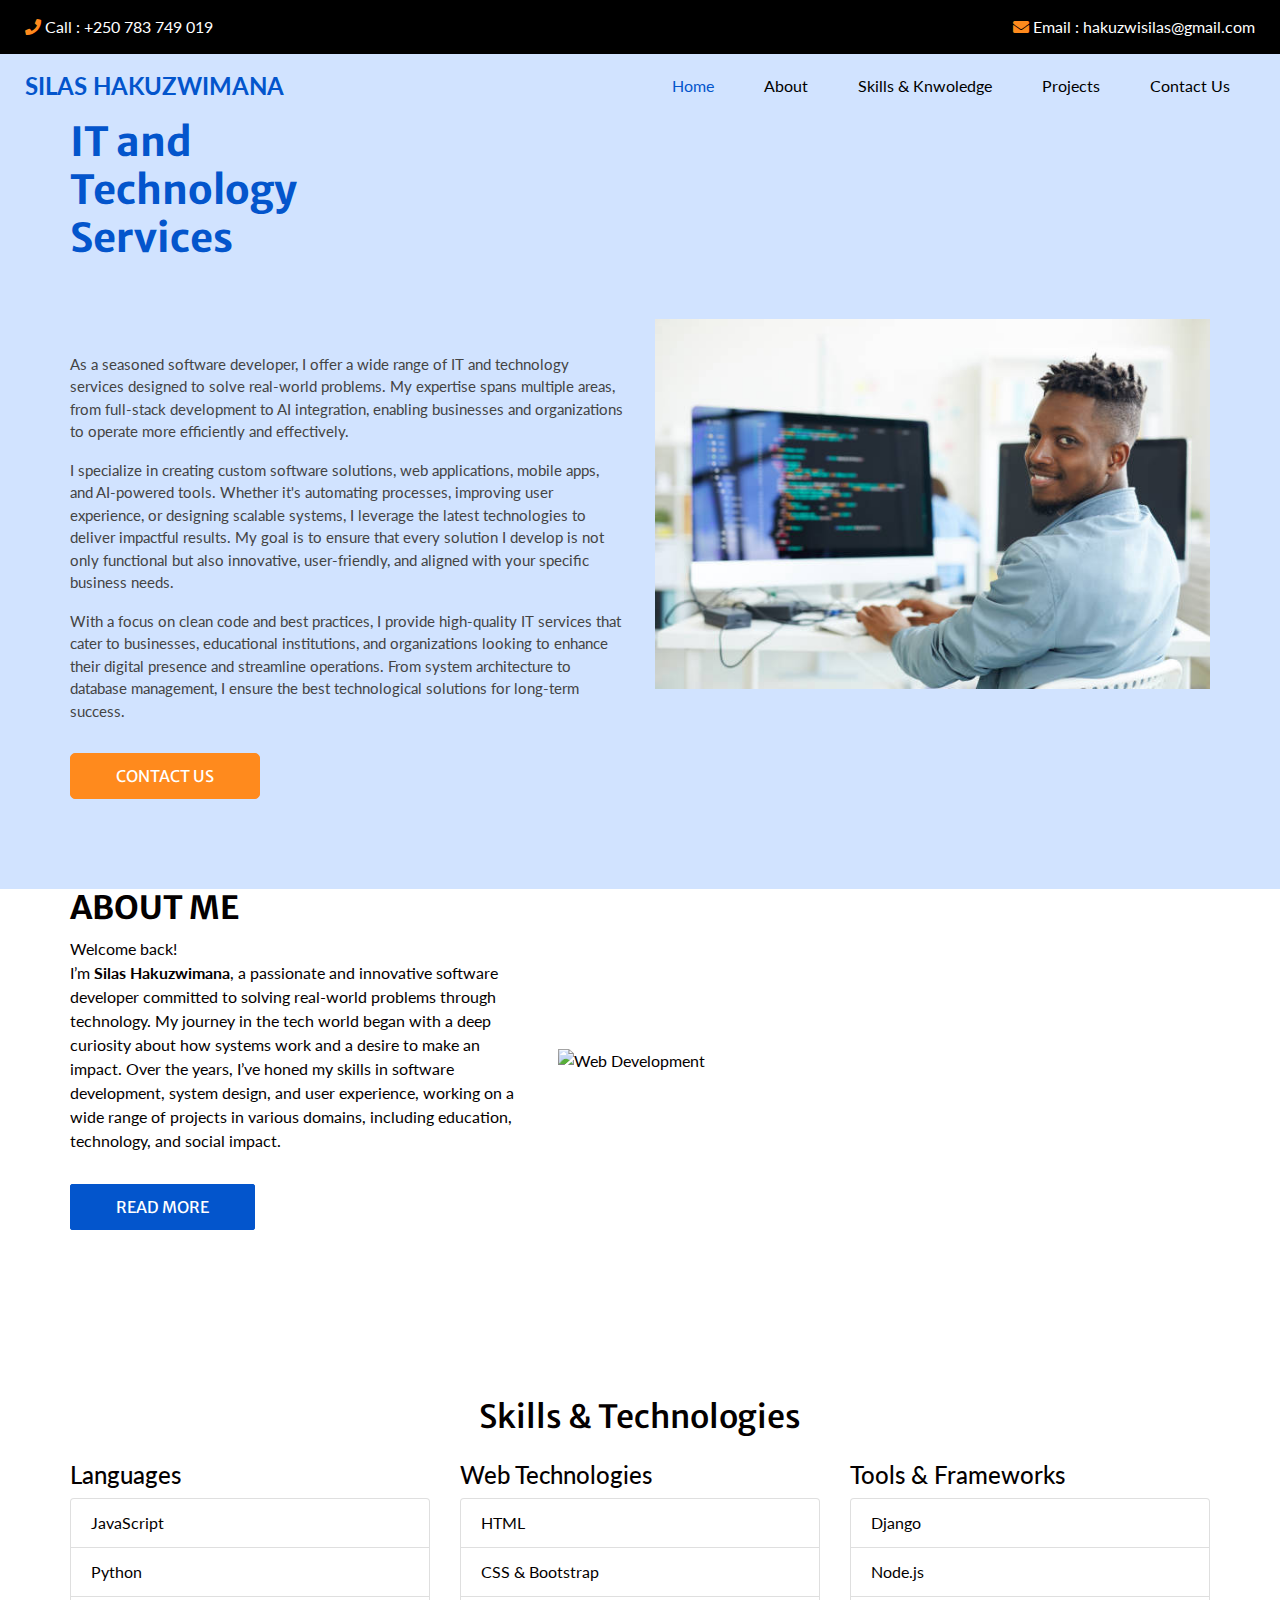
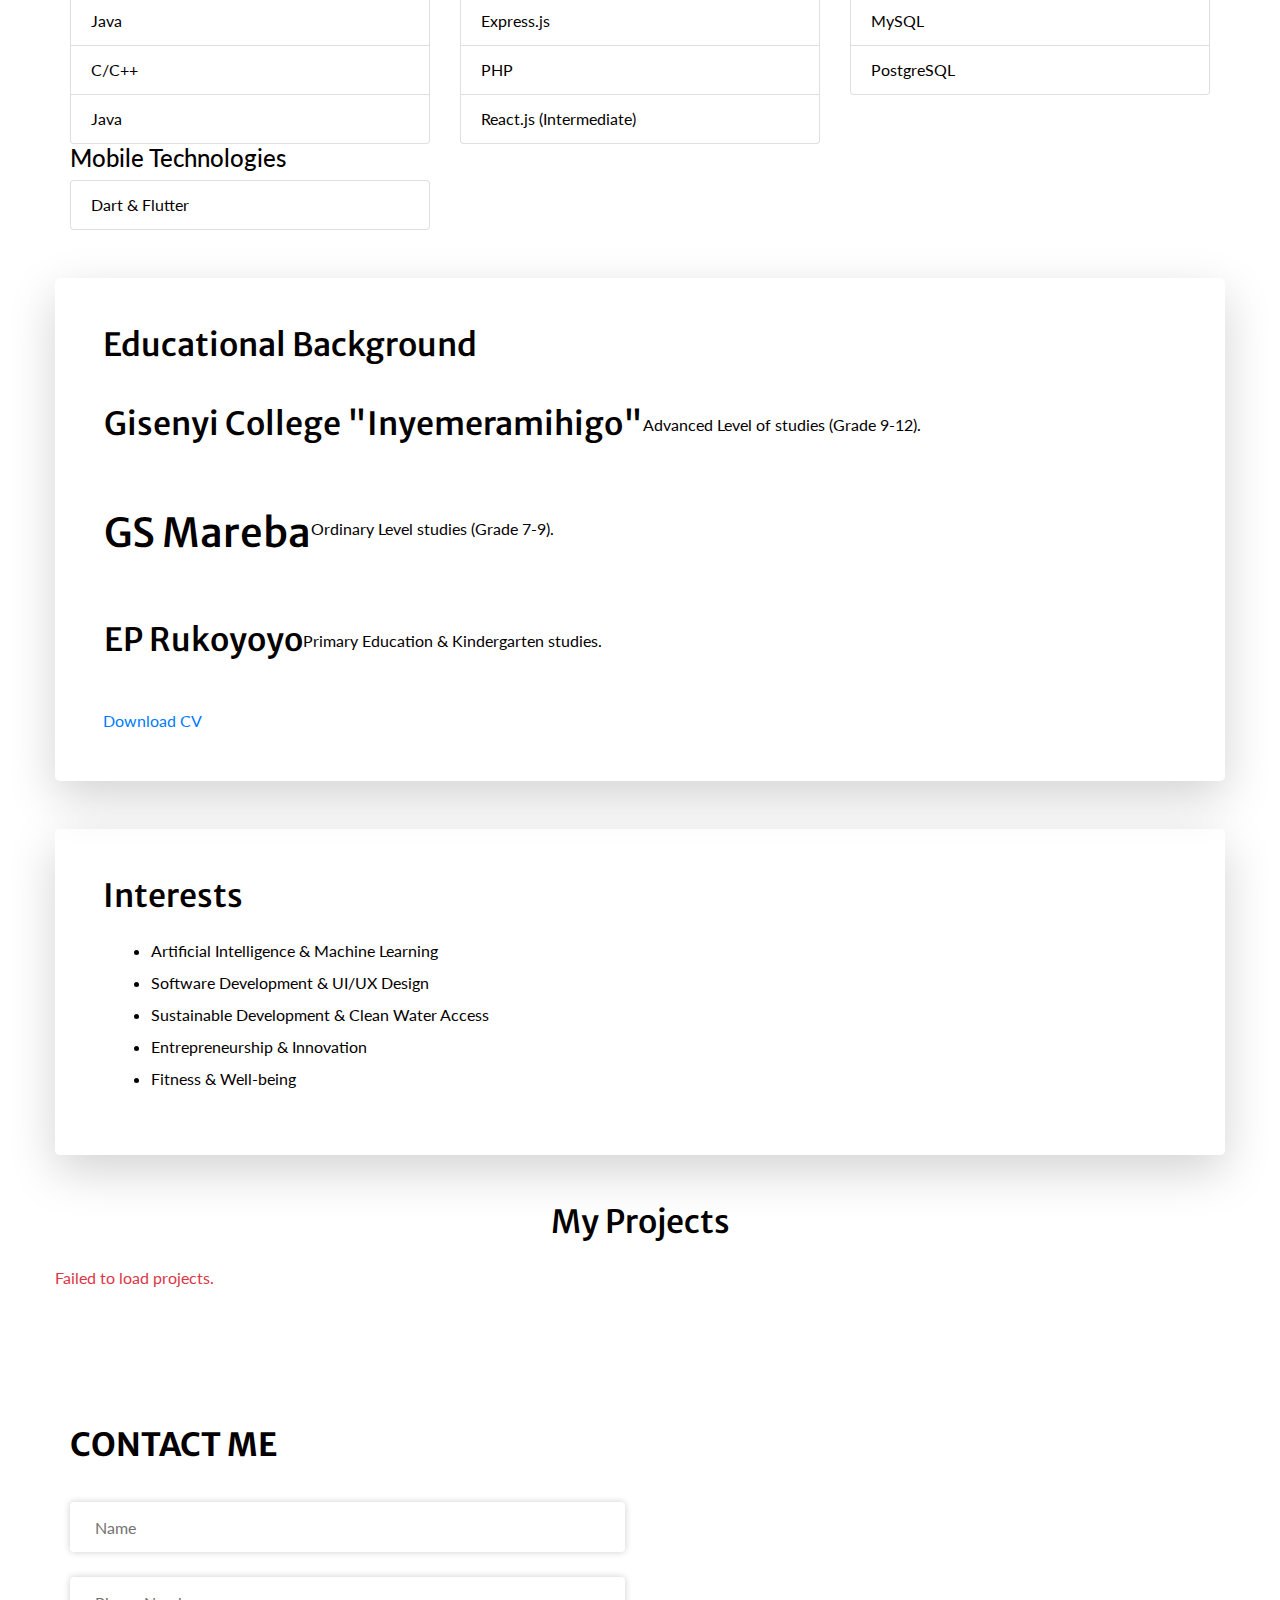
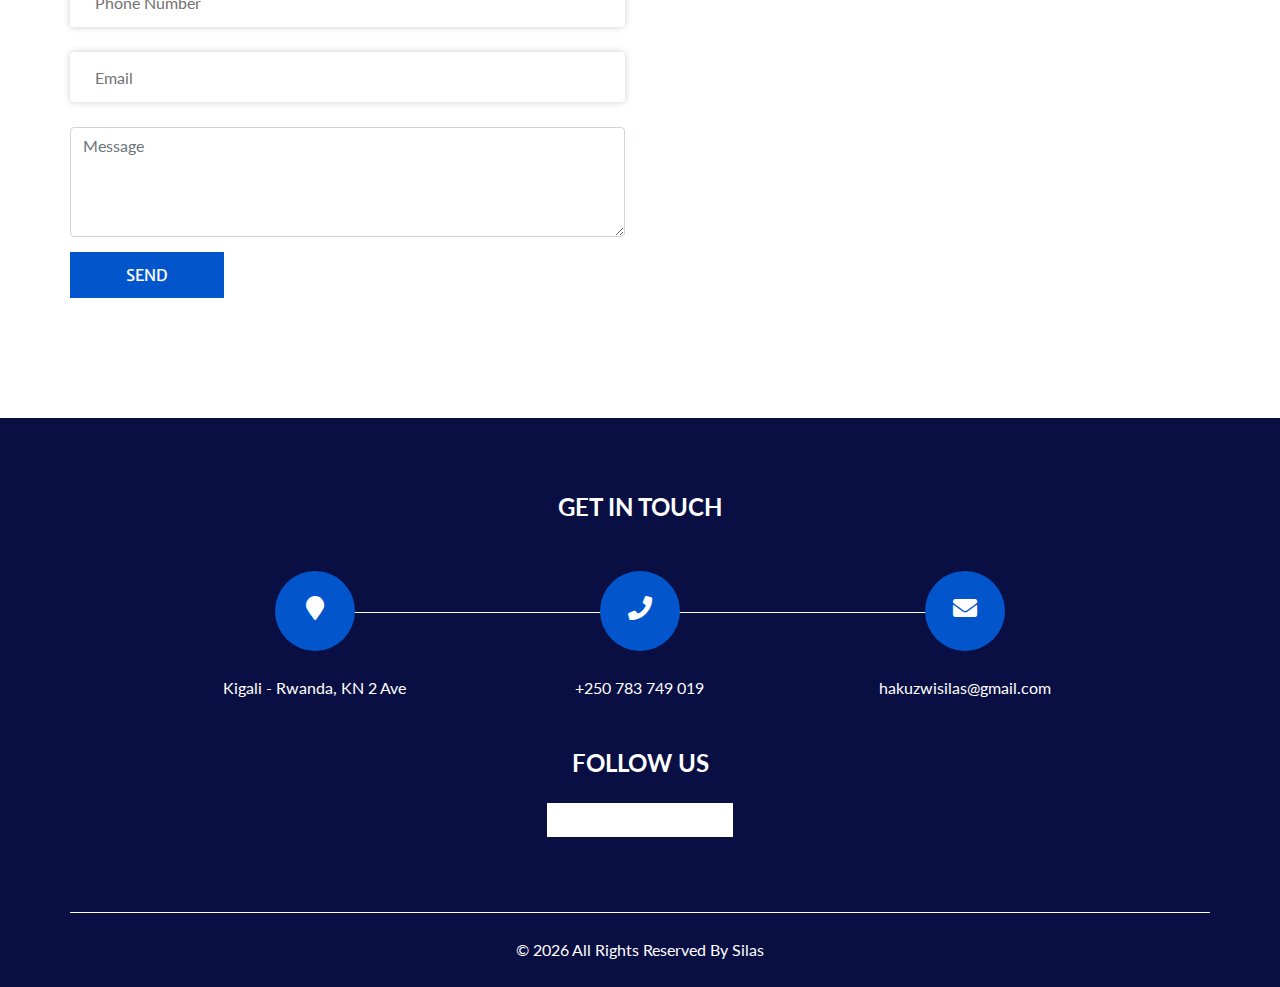
==== commit beb38a44: "update file" ====
--- a/index.html
+++ b/index.html
@@ -274,6 +274,9 @@
           Primary Education & Kindergarten studies.
         </p>
       </div>
+      <div>
+        <a href="CV/resume.pdf" target="_blank" download>Download CV</a>
+      </div>      
     </section>
 
     <!-- Interests Section -->
